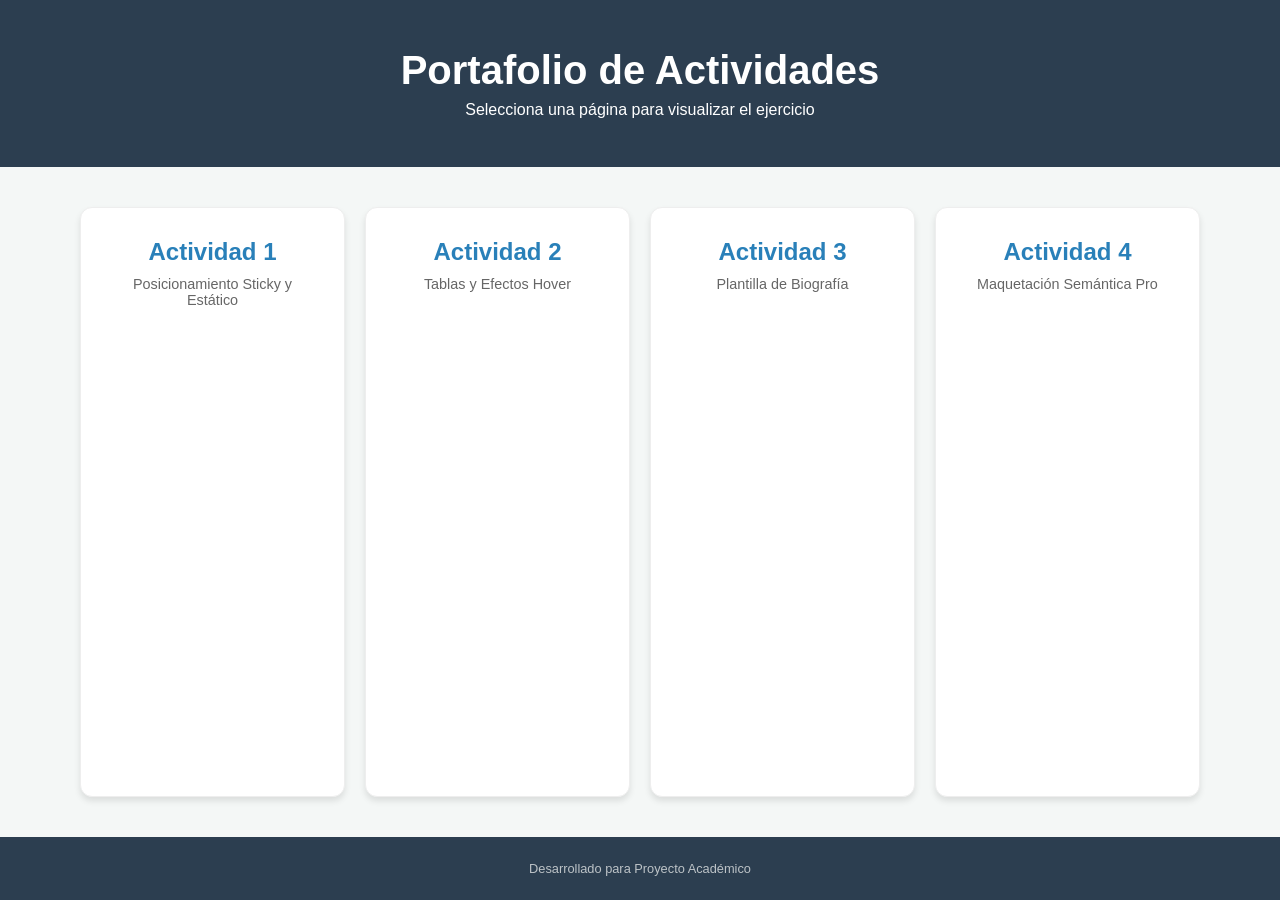
==== index.html @ 1e5bb5eb "subiendo archivos de inicio" ====
<!DOCTYPE html>
<html lang="es">
<head>
    <meta charset="UTF-8">
    <meta name="viewport" content="width=device-width, initial-scale=1.0">
    <title>Mis Actividades Web</title>
    <link rel="stylesheet" href="style.css">
</head>
<body>

    <header class="encabezado">
        <h1>Portafolio de Actividades</h1>
        <p>Selecciona una página para visualizar el ejercicio</p>
    </header>

    <main class="rejilla">
        <a href="page-1/page-1.html" class="tarjeta">
            <h2>Actividad 1</h2>
            <p>Posicionamiento Sticky y Estático</p>
        </a>

        <a href="page-2/page-2.html" class="tarjeta">
            <h2>Actividad 2</h2>
            <p>Tablas y Efectos Hover</p>
        </a>

        <a href="page-3/page-3.html" class="tarjeta">
            <h2>Actividad 3</h2>
            <p>Plantilla de Biografía</p>
        </a>

        <a href="page-4/page-4.html" class="tarjeta">
            <h2>Actividad 4</h2>
            <p>Maquetación Semántica Pro</p>
        </a>
    </main>

    <footer class="pie">
        <p>Desarrollado para Proyecto Académico</p>
    </footer>

</body>
</html>
---- style.css ----
/* Configuración General */
* {
    margin: 0;
    padding: 0;
    box-sizing: border-box;
}

body {
    font-family: 'Segoe UI', Arial, sans-serif;
    background-color: #f4f7f6;
    color: #333;
    display: flex;
    flex-direction: column;
    min-height: 100vh;
}

/* Encabezado */
.encabezado {
    background-color: #2c3e50;
    color: white;
    text-align: center;
    padding: 3rem 1rem;
}

.encabezado h1 {
    font-size: 2.5rem;
    margin-bottom: 0.5rem;
}

/* Contenedor de Tarjetas */
.rejilla {
    flex: 1;
    display: grid;
    grid-template-columns: repeat(auto-fit, minmax(250px, 1fr));
    gap: 20px;
    padding: 40px;
    max-width: 1200px;
    margin: 0 auto;
    width: 100%;
}

/* Estilo de las Tarjetas */
.tarjeta {
    background-color: white;
    border-radius: 12px;
    padding: 30px;
    text-decoration: none;
    color: inherit;
    text-align: center;
    box-shadow: 0 4px 6px rgba(0, 0, 0, 0.1);
    transition: transform 0.3s ease, box-shadow 0.3s ease;
    border: 1px solid #eee;
}

.tarjeta:hover {
    transform: translateY(-5px);
    box-shadow: 0 8px 15px rgba(0, 0, 0, 0.15);
    border-color: #3498db;
}

.tarjeta h2 {
    color: #2980b9;
    margin-bottom: 10px;
}

.tarjeta p {
    font-size: 0.9rem;
    color: #666;
}

/* Pie de página */
.pie {
    background-color: #2c3e50;
    color: #bdc3c7;
    text-align: center;
    padding: 1.5rem;
    font-size: 0.8rem;
}
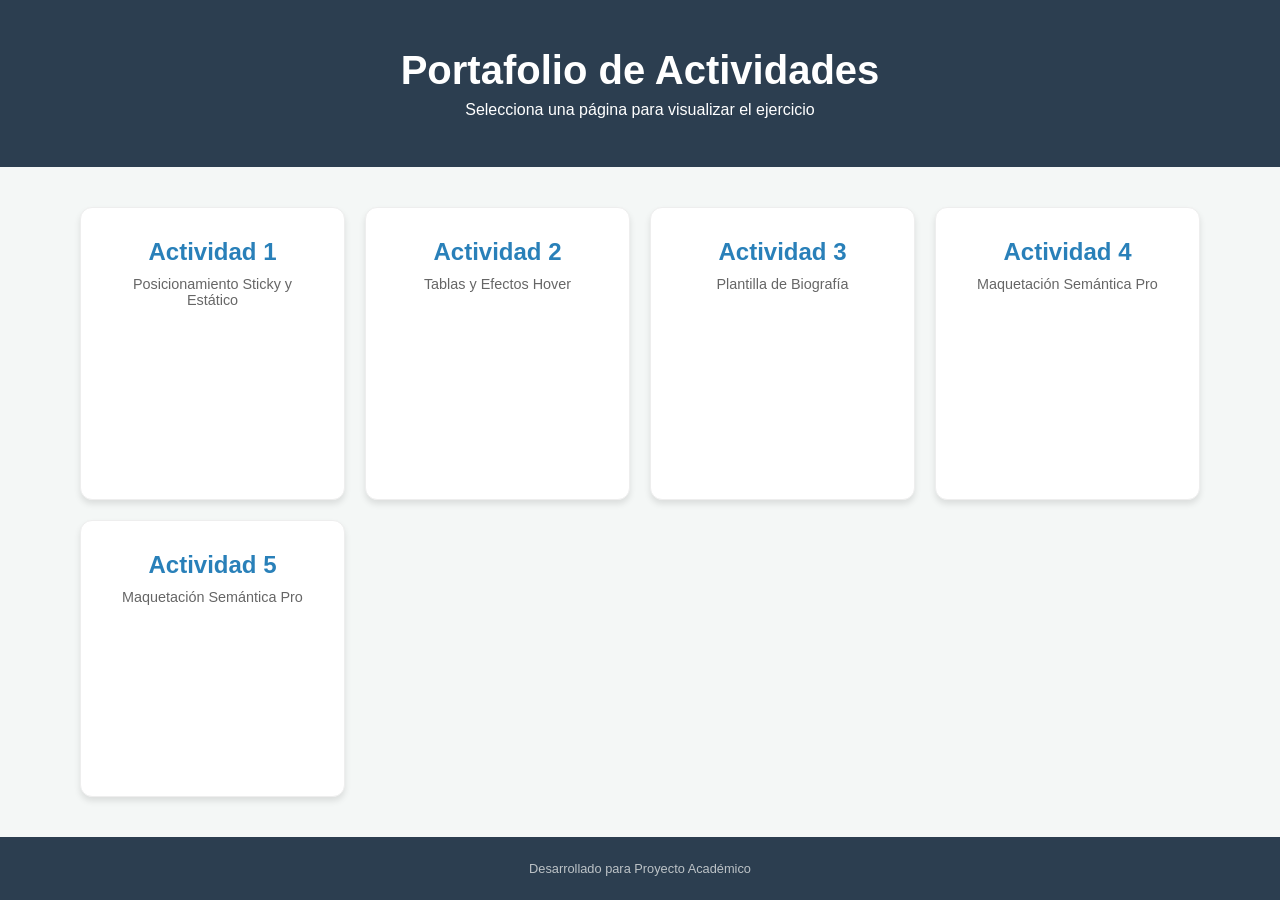
==== commit b8961be4: "Add link for Actividad 5 in index.html" ====
--- a/index.html
+++ b/index.html
@@ -33,6 +33,11 @@
             <h2>Actividad 4</h2>
             <p>Maquetación Semántica Pro</p>
         </a>
+
+        <a href="page-5/page-5.html" class="tarjeta">
+            <h2>Actividad 5</h2>
+            <p>Maquetación Semántica Pro</p>
+        </a>
     </main>
 
     <footer class="pie">
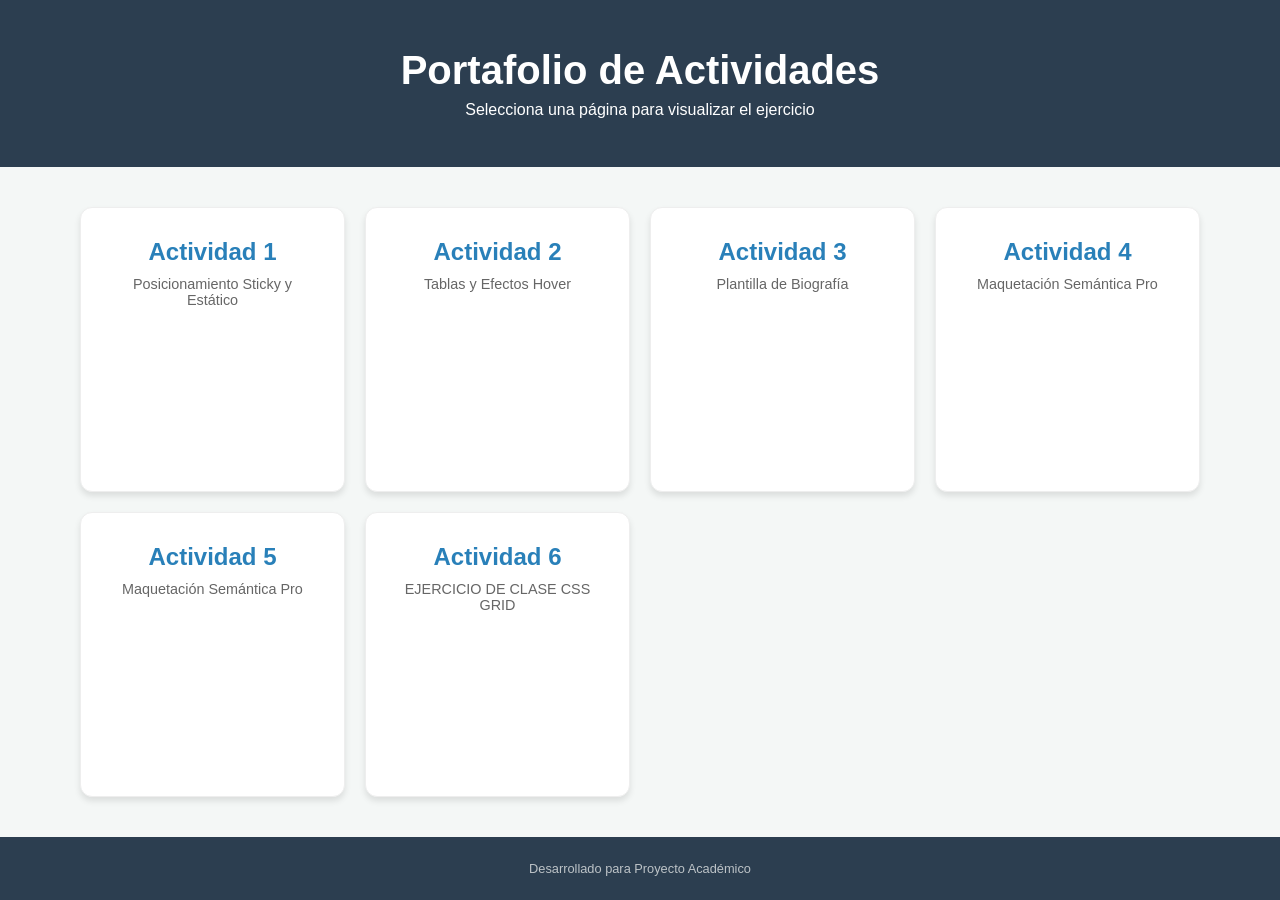
==== commit 7404f672: "Add link for Actividad 6 in index.html Added a new link for Actividad 6 with a description." ====
--- a/index.html
+++ b/index.html
@@ -38,6 +38,10 @@
             <h2>Actividad 5</h2>
             <p>Maquetación Semántica Pro</p>
         </a>
+        <a href="page-6/page-6.html" class="tarjeta">
+            <h2>Actividad 6</h2>
+            <p>EJERCICIO DE CLASE CSS GRID</p>
+        </a>
     </main>
 
     <footer class="pie">
